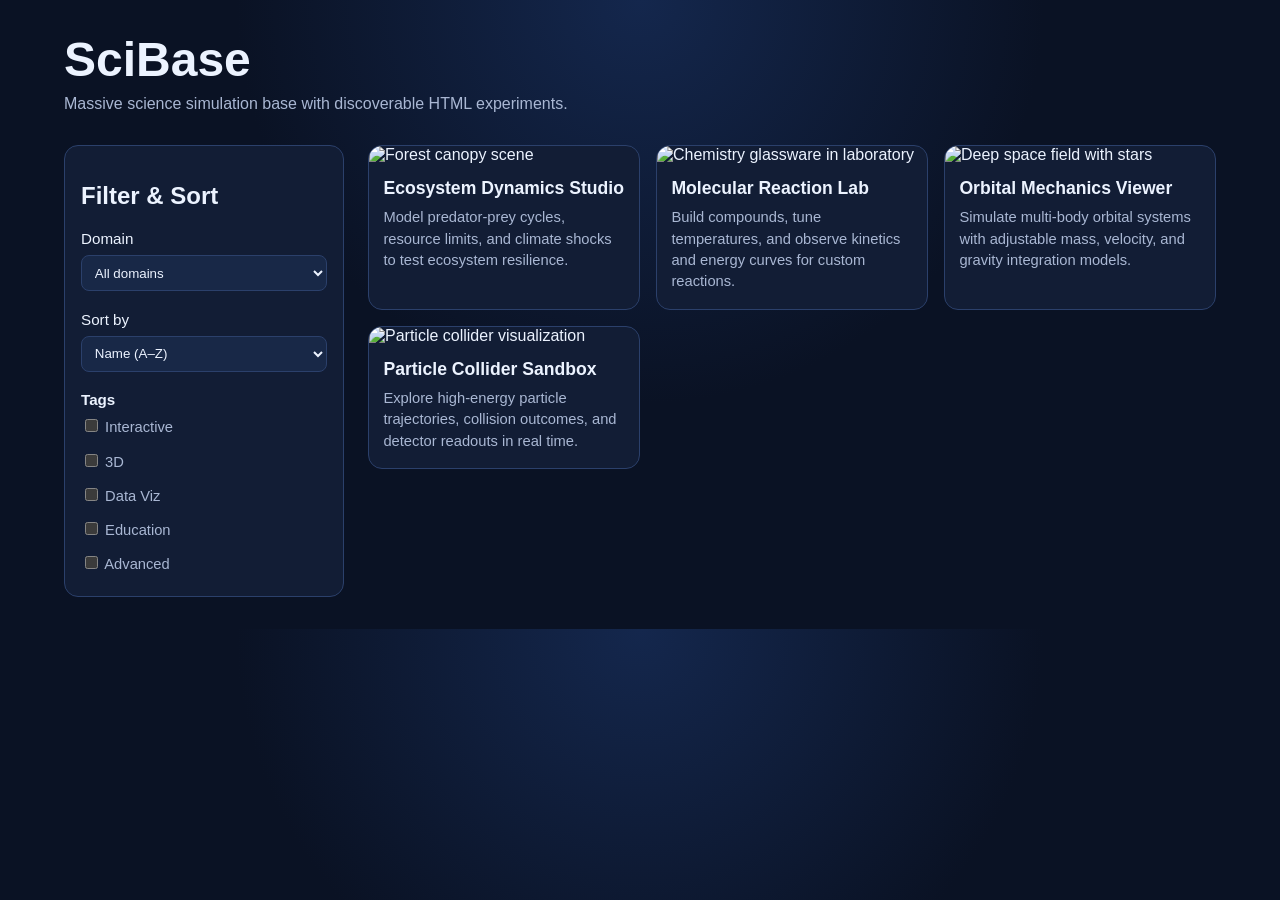
==== index.html @ 90ef315f "Create SciBase simulation directory page with filters" ====
<!DOCTYPE html>
<html lang="en">
<head>
  <meta charset="UTF-8" />
  <meta name="viewport" content="width=device-width, initial-scale=1.0" />
  <title>SciBase | Massive Science Simulation Base</title>
  <link rel="stylesheet" href="styles.css" />
</head>
<body>
  <header class="site-header">
    <h1>SciBase</h1>
    <p>Massive science simulation base with discoverable HTML experiments.</p>
  </header>

  <main class="layout">
    <aside class="sidebar">
      <h2>Filter & Sort</h2>

      <section class="control-group">
        <label for="domain-filter">Domain</label>
        <select id="domain-filter">
          <option value="all">All domains</option>
          <option value="physics">Physics</option>
          <option value="chemistry">Chemistry</option>
          <option value="biology">Biology</option>
          <option value="astronomy">Astronomy</option>
        </select>
      </section>

      <section class="control-group">
        <label for="sort-order">Sort by</label>
        <select id="sort-order">
          <option value="name-asc">Name (A–Z)</option>
          <option value="name-desc">Name (Z–A)</option>
          <option value="tag-count">Most tags</option>
        </select>
      </section>

      <section class="control-group">
        <h3>Tags</h3>
        <div class="tag-list">
          <label><input type="checkbox" class="tag-filter" value="interactive" /> Interactive</label>
          <label><input type="checkbox" class="tag-filter" value="3d" /> 3D</label>
          <label><input type="checkbox" class="tag-filter" value="data-viz" /> Data Viz</label>
          <label><input type="checkbox" class="tag-filter" value="education" /> Education</label>
          <label><input type="checkbox" class="tag-filter" value="advanced" /> Advanced</label>
        </div>
      </section>
    </aside>

    <section>
      <div class="sim-grid" id="sim-grid">
        <article class="sim-card" data-domain="physics" data-tags="interactive 3d education" data-name="Particle Collider Sandbox">
          <a href="particle-collider.html">
            <img src="https://images.unsplash.com/photo-1635070041078-e363dbe005cb?auto=format&fit=crop&w=900&q=80" alt="Particle collider visualization" />
            <h2>Particle Collider Sandbox</h2>
            <p>Explore high-energy particle trajectories, collision outcomes, and detector readouts in real time.</p>
          </a>
        </article>

        <article class="sim-card" data-domain="chemistry" data-tags="interactive data-viz education" data-name="Molecular Reaction Lab">
          <a href="molecular-reaction-lab.html">
            <img src="https://images.unsplash.com/photo-1532187643603-ba119ca4109e?auto=format&fit=crop&w=900&q=80" alt="Chemistry glassware in laboratory" />
            <h2>Molecular Reaction Lab</h2>
            <p>Build compounds, tune temperatures, and observe kinetics and energy curves for custom reactions.</p>
          </a>
        </article>

        <article class="sim-card" data-domain="astronomy" data-tags="3d advanced data-viz" data-name="Orbital Mechanics Viewer">
          <a href="orbital-mechanics-viewer.html">
            <img src="https://images.unsplash.com/photo-1462331940025-496dfbfc7564?auto=format&fit=crop&w=900&q=80" alt="Deep space field with stars" />
            <h2>Orbital Mechanics Viewer</h2>
            <p>Simulate multi-body orbital systems with adjustable mass, velocity, and gravity integration models.</p>
          </a>
        </article>

        <article class="sim-card" data-domain="biology" data-tags="interactive education data-viz" data-name="Ecosystem Dynamics Studio">
          <a href="ecosystem-dynamics-studio.html">
            <img src="https://images.unsplash.com/photo-1441974231531-c6227db76b6e?auto=format&fit=crop&w=900&q=80" alt="Forest canopy scene" />
            <h2>Ecosystem Dynamics Studio</h2>
            <p>Model predator-prey cycles, resource limits, and climate shocks to test ecosystem resilience.</p>
          </a>
        </article>
      </div>
    </section>
  </main>

  <script src="script.js"></script>
</body>
</html>
---- styles.css ----
:root {
  color-scheme: dark;
  --bg: #0a1224;
  --panel: #121d35;
  --panel-soft: #182847;
  --text: #ecf3ff;
  --muted: #a9b7d3;
  --accent: #5bb8ff;
  --border: #2b406b;
}

* {
  box-sizing: border-box;
}

body {
  margin: 0;
  font-family: Inter, Segoe UI, Roboto, Arial, sans-serif;
  background: radial-gradient(circle at top, #14274d 0%, var(--bg) 45%);
  color: var(--text);
}

.site-header {
  padding: 2rem clamp(1rem, 5vw, 4rem) 1rem;
}

.site-header h1 {
  margin: 0;
  font-size: clamp(2rem, 4vw, 3rem);
}

.site-header p {
  margin: 0.5rem 0 0;
  color: var(--muted);
}

.layout {
  display: grid;
  grid-template-columns: 280px 1fr;
  gap: 1.5rem;
  padding: 1rem clamp(1rem, 5vw, 4rem) 2rem;
}

.sidebar {
  background: var(--panel);
  border: 1px solid var(--border);
  border-radius: 14px;
  padding: 1rem;
  position: sticky;
  top: 1rem;
  height: fit-content;
}

.control-group {
  margin-top: 1.2rem;
}

.control-group label,
.control-group h3 {
  display: block;
  margin-bottom: 0.5rem;
  font-size: 0.95rem;
}

select {
  width: 100%;
  background: var(--panel-soft);
  color: var(--text);
  border: 1px solid var(--border);
  border-radius: 8px;
  padding: 0.55rem;
}

.tag-list {
  display: grid;
  gap: 0.45rem;
}

.tag-list label {
  font-size: 0.92rem;
  color: var(--muted);
}

.sim-grid {
  display: grid;
  grid-template-columns: repeat(auto-fill, minmax(240px, 1fr));
  gap: 1rem;
}

.sim-card {
  border-radius: 14px;
  border: 1px solid var(--border);
  overflow: hidden;
  background: var(--panel);
  transition: transform 0.2s ease, border-color 0.2s ease;
}

.sim-card:hover {
  transform: translateY(-3px);
  border-color: var(--accent);
}

.sim-card a {
  color: inherit;
  text-decoration: none;
  display: block;
}

.sim-card img {
  width: 100%;
  height: 155px;
  object-fit: cover;
}

.sim-card h2 {
  margin: 0.9rem 0.9rem 0.5rem;
  font-size: 1.1rem;
}

.sim-card p {
  margin: 0 0.9rem 1rem;
  color: var(--muted);
  line-height: 1.45;
  font-size: 0.92rem;
}

.sim-card.hidden {
  display: none;
}

@media (max-width: 920px) {
  .layout {
    grid-template-columns: 1fr;
  }

  .sidebar {
    position: static;
  }
}
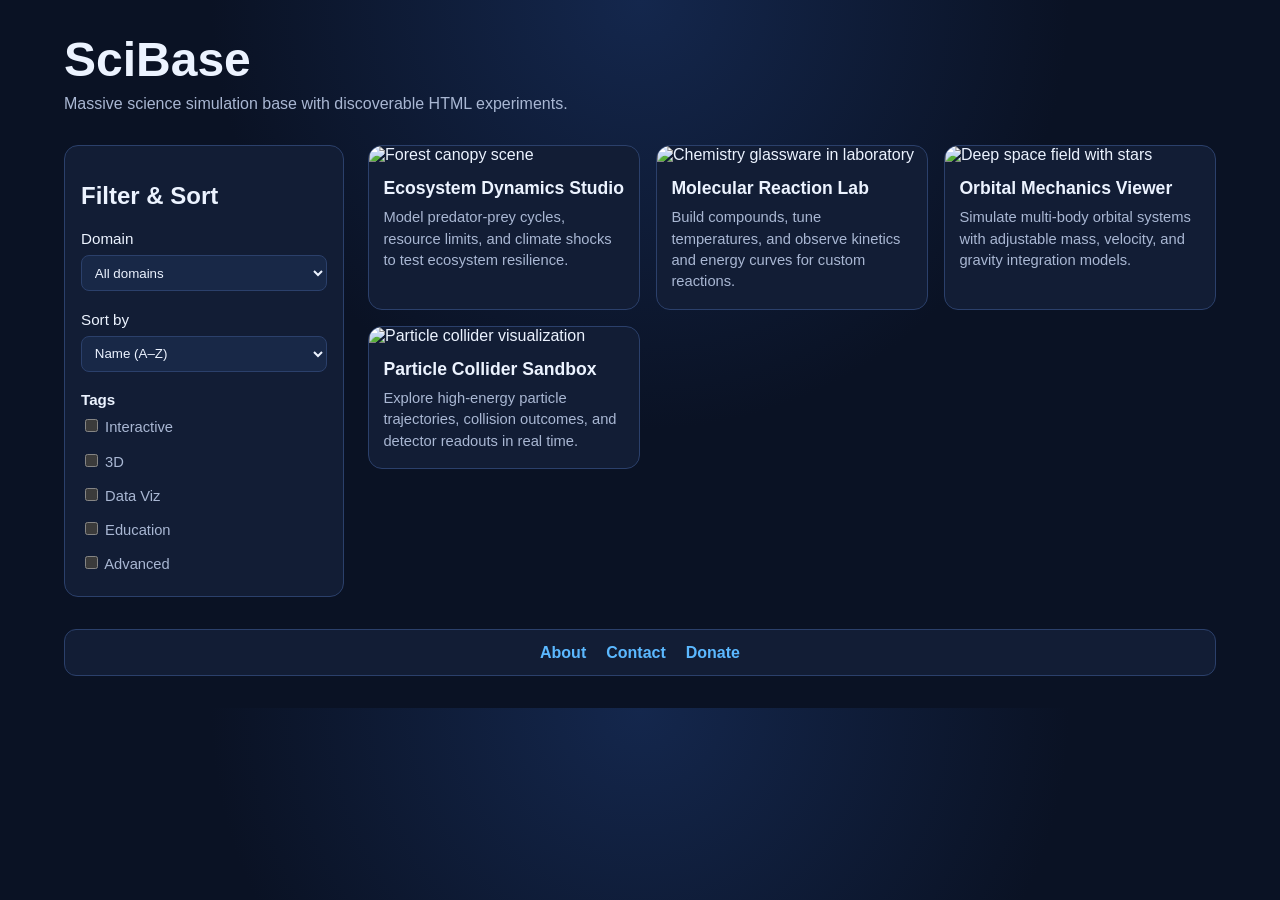
==== commit 0aefb0fa: "Add footer links with About, Contact, and Donate pages" ====
--- a/index.html
+++ b/index.html
@@ -85,6 +85,12 @@
     </section>
   </main>
 
+  <footer class="bottom-bar" aria-label="SciBase footer links">
+    <a href="about.html">About</a>
+    <a href="contact.html">Contact</a>
+    <a href="donate.html">Donate</a>
+  </footer>
+
   <script src="script.js"></script>
 </body>
 </html>
--- a/styles.css
+++ b/styles.css
@@ -137,3 +137,24 @@
     position: static;
   }
 }
+
+.bottom-bar {
+  margin: 0 clamp(1rem, 5vw, 4rem) 2rem;
+  padding: 0.85rem 1rem;
+  border: 1px solid var(--border);
+  border-radius: 12px;
+  background: var(--panel);
+  display: flex;
+  justify-content: center;
+  gap: 1.25rem;
+}
+
+.bottom-bar a {
+  color: var(--accent);
+  text-decoration: none;
+  font-weight: 700;
+}
+
+.bottom-bar a:hover {
+  text-decoration: underline;
+}
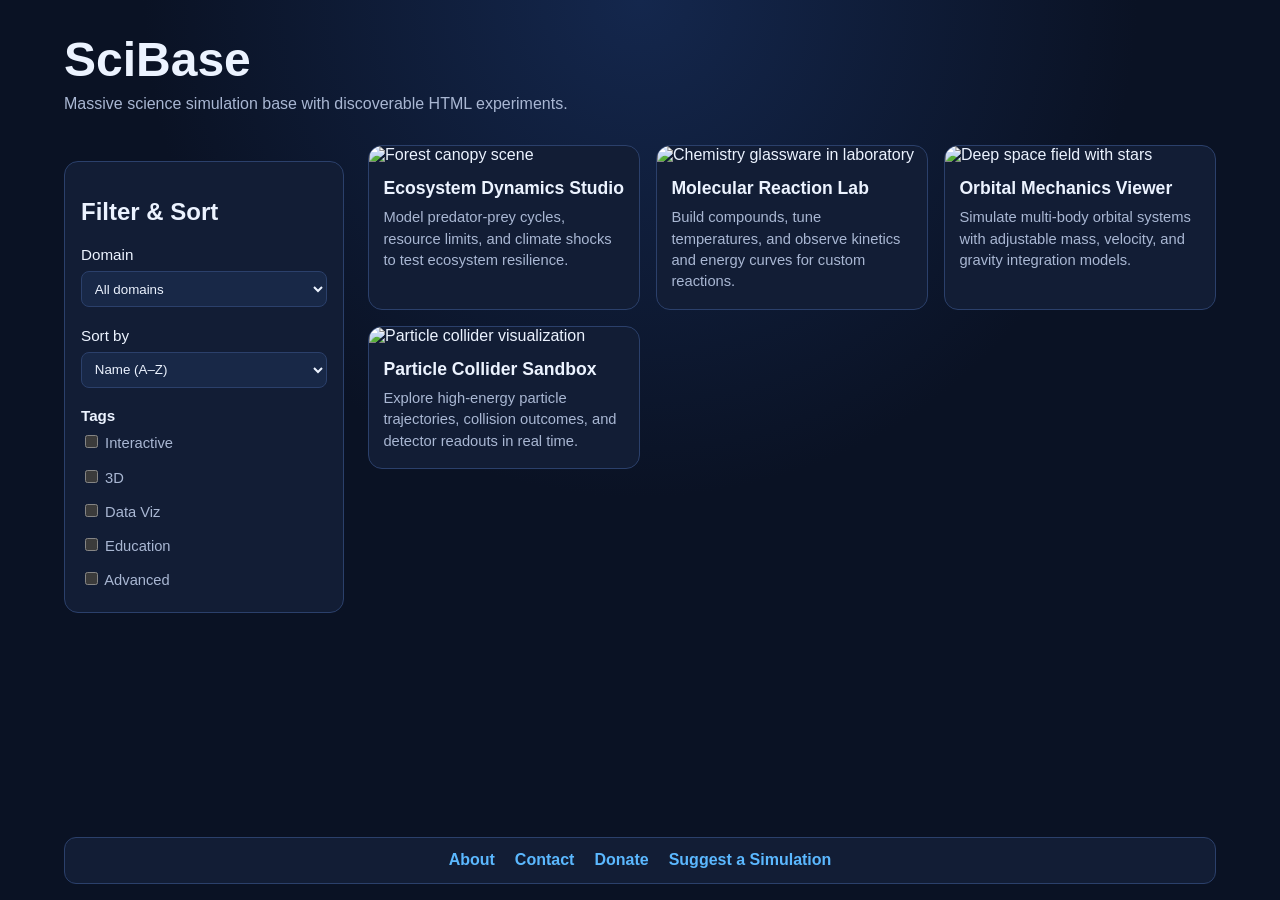
==== commit 79ba93bd: "Keep footer pinned to bottom and add suggestion link" ====
--- a/index.html
+++ b/index.html
@@ -89,6 +89,7 @@
     <a href="about.html">About</a>
     <a href="contact.html">Contact</a>
     <a href="donate.html">Donate</a>
+    <a href="mailto:furryfragz@gmail.com?subject=Simulation%20Suggestion">Suggest a Simulation</a>
   </footer>
 
   <script src="script.js"></script>
--- a/styles.css
+++ b/styles.css
@@ -15,6 +15,9 @@
 
 body {
   margin: 0;
+  min-height: 100vh;
+  display: flex;
+  flex-direction: column;
   font-family: Inter, Segoe UI, Roboto, Arial, sans-serif;
   background: radial-gradient(circle at top, #14274d 0%, var(--bg) 45%);
   color: var(--text);
@@ -35,10 +38,13 @@
 }
 
 .layout {
+  flex: 1;
+  min-height: 0;
   display: grid;
   grid-template-columns: 280px 1fr;
   gap: 1.5rem;
   padding: 1rem clamp(1rem, 5vw, 4rem) 2rem;
+  overflow: auto;
 }
 
 .sidebar {
@@ -49,6 +55,8 @@
   position: sticky;
   top: 1rem;
   height: fit-content;
+  max-height: calc(100vh - 2rem);
+  overflow: auto;
 }
 
 .control-group {
@@ -131,22 +139,26 @@
 @media (max-width: 920px) {
   .layout {
     grid-template-columns: 1fr;
+    overflow: visible;
   }
 
   .sidebar {
     position: static;
+    max-height: none;
   }
 }
 
 .bottom-bar {
-  margin: 0 clamp(1rem, 5vw, 4rem) 2rem;
+  margin: 0 clamp(1rem, 5vw, 4rem) 1rem;
   padding: 0.85rem 1rem;
   border: 1px solid var(--border);
   border-radius: 12px;
   background: var(--panel);
   display: flex;
   justify-content: center;
+  flex-wrap: wrap;
   gap: 1.25rem;
+  overflow-x: auto;
 }
 
 .bottom-bar a {
